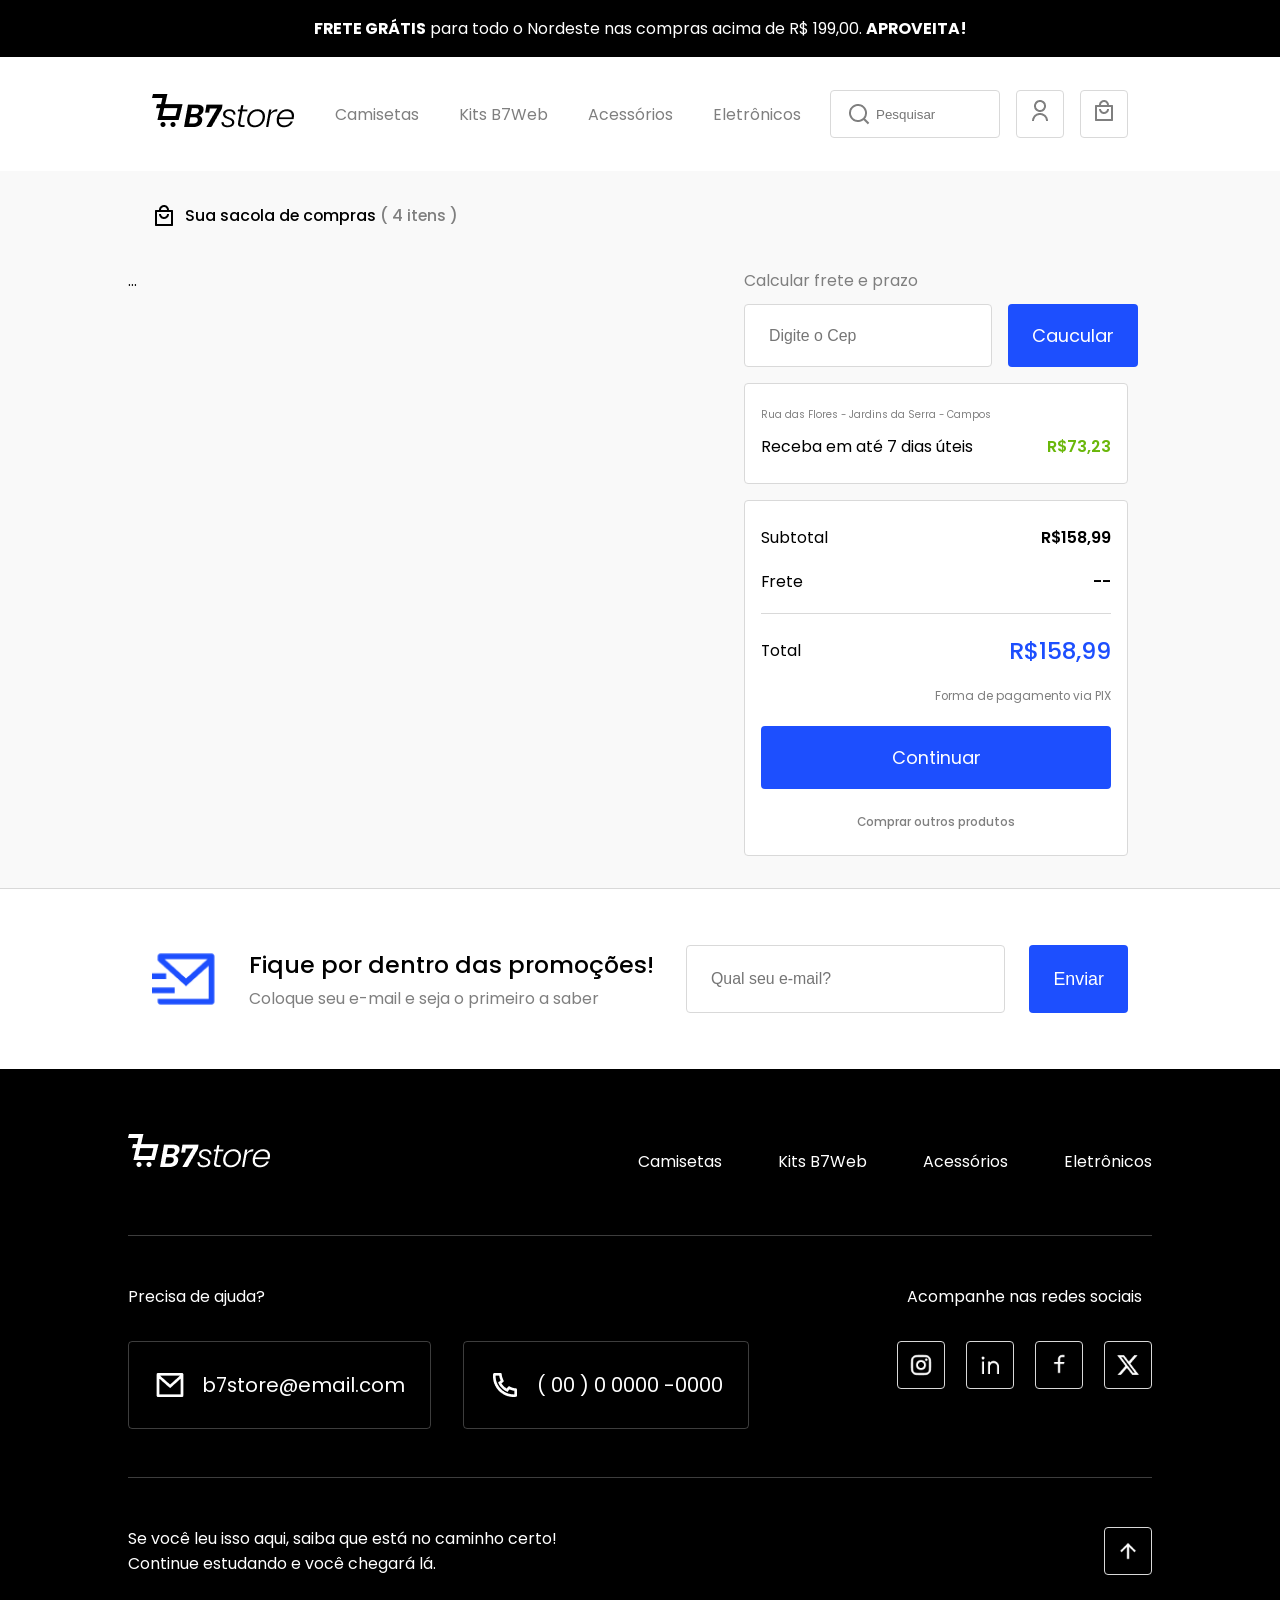
==== checkout.html @ 7e4fe43c "Na seção checkout, criei e estilizei a área info" ====
<!DOCTYPE html>
<html lang="pt-br">
<head>
    <meta charset="UTF-8">
    <meta name="viewport" content="width=device-width, initial-scale=1.0">
    <title>B7Store</title>
    <link rel="stylesheet" href="assets/css/global.css">
    <link rel="stylesheet" href="assets/css/header.css">
    <link rel="stylesheet" href="assets/css/newsletter.css">
    <link rel="stylesheet" href="assets/css/checkout.css">
    <link rel="stylesheet" href="assets/css/footer.css">

</head>
<body>
    <section class="header-warning">
        <div class="mobile">
            <span>FRETE GRÁTIS</span> para todo o Nordeste!
        </div>
        <div class="desktop">
            <span>FRETE GRÁTIS</span> para todo o Nordeste nas compras acima de R$ 199,00. <span>APROVEITA!</span>
        </div>
    </section>
   <header>
        <div class="header-main">
            <div class="header-left">
                <a href="" class="logo"><img src="assets/imagem/ui/logo-black.png" alt=""></a>
                <ul>
                    <li><a href="produtos.html">Camisetas</a></li>
                     <li><a href="produtos.html">Kits B7Web</a></li>
                     <li><a href="produtos.html">Acessórios</a></li>
                     <li><a href="produtos.html">Eletrônicos</a></li>
                </ul>
            </div>
            <div class="header-right">
                <div>
                    <input type="text" class="search" placeholder="Pesquisar">
                </div>
                <div class="btn-icon">
                    <a href="login.html"><img src="assets/imagem/ui/user-line.png" alt=""></a>
                </div>
                <div class="btn-icon">
                    <a href="checkout.html"><img src="assets/imagem/ui/shopping-bag-4-line.png" alt=""></a>
                </div>

                <div class="btn-icon menu-burger">
                    <a class="of"><img src="assets/imagem/ui/menu-line.png" alt=""></a>

                     <a class="on"><img src="assets/imagem/ui/menu-line-white.png" alt=""></a>
                    
                </div>
            </div>
        </div>
        <div class="header-menu">
            <a href="">Camisetas</a>
            <a href="">Kits B7Web</a>
            <a href="">Acessórios</a>
            <a href="">Eletrônicos</a>
        </div>
        <div class="mobile-search">
              <input type="text" class="search" placeholder="Pesquisar">
        </div>
   </header>
   <main>
     <section class="checkout-header">
        <img src="assets/imagem/ui/shopping-bag-4-line-black.png" alt="">
        <div>Sua sacola de compras <span>( 4 itens )</span></div>
     </section>

     <section class="checkout">
        <div class="products">
            ...
        </div>

        <div class="info">
            <div class="shipping">
                <div class="shipping-area">
                    <div class="shipping-text">Calcular frete e prazo</div>
                    <div class="shipping-input">
                        <input type="text" class="input" placeholder="Digite o Cep">
                        <div class="button">Caucular</div>
                    </div>
                </div>
            </div>

            <div class="shipping-result">
                <div class="shipping-address">Rua das Flores - Jardins da Serra - Campos</div>
                <div class="area">
                    <div class="left">Receba em até 7 dias úteis</div>
                    <div class="right">R$73,23</div>
                </div>

            </div>

            <div class="subtotal">
                <div class="area">
                    <div class="left">Subtotal</div>
                    <div class="right">R$158,99</div>
                </div>

                <div class="area">
                    <div class="left">Frete</div>
                    <div class="right">--</div>
                </div>

                <div class="area total">
                    <div class="left">Total</div>
                    <div class="right">
                        <div class="bigtotal">R$158,99</div>
                    </div>
                </div>

                 <div class="payment">Forma de pagamento via PIX</div>

                 <div class="button">Continuar</div>

                 <a href="" class="link">Comprar outros produtos</a>
            </div>
        </div>
     </section>
   </main>
   <section class="newsletter">
        <div class="newsArea">
        <div class="news-left">
            <img src="assets/imagem/ui/mail-send-line.png" alt="">

            <div>
                <h3>Fique por dentro das promoções!</h3>
                <p>Coloque seu e-mail e seja o primeiro a saber</p>
            </div>
        </div>
        <div class="news-right">
            <input type="text" class="input" name="" id="" placeholder="Qual seu e-mail?">
            <button class="button">Enviar</button>
        </div>
        </div>
   </section>
   <footer>
        <div class="footer-menu">
            <a href="" class="logo">
                <img src="assets/imagem/ui/logo-white.png" alt="">
            </a href="">
            <ul>
                <li><a href="produtos.html"></a>Camisetas</li>
                <li><a href="produtos.html"></a>Kits B7Web</li>
                <li><a href="produtos.html"></a>Acessórios</li>
                <li><a href="produtos.html"></a>Eletrônicos</li>
            </ul>
        </div>
        <div class="footer-contacts">
            <div class="contacts">
                <div class="footer-title">Precisa de ajuda?</div>
                <div class="footer-icons">
                    <a href="" class="footer-icons-text">
                        <img src="assets/imagem/ui/mail-line.png" alt="">
                        <span>b7store@email.com</span>
                    </a>
                     <a href="" class="footer-icons-text">
                        <img src="assets/imagem/ui/phone-line.png" alt="">
                        <span>( 00 ) 0 0000 -0000</span>
                     </a>
                </div>
            </div>

            <div class="social">
                <div class="footer-title">Acompanhe nas redes sociais</div>
                <div class="redes">
                    <a href="" class="btn-icon">
                        <img src="assets/imagem/ui/instagram-line.png" alt="">
                    </a>
                     <a href="" class="btn-icon">
                        <img src="assets/imagem/ui/linkedin-line.png" alt="">
                    </a>
                     <a href="" class="btn-icon">
                        <img src="assets/imagem/ui/facebook-line.png" alt="">
                    </a>
                     <a href="" class="btn-icon">
                        <img src="assets/imagem/ui/twitter-x-fill.png" alt="">
                    </a>
                </div>
            </div>
        </div>
        <div class="footer-bottom">
            <div class="bottom-text">
                Se você leu isso aqui, saiba que está no caminho certo! <br>
                Continue estudando e você chegará lá.
            </div>

            <div class="btn-icon">
                <img src="assets/imagem/ui/arrow-up-line.png" alt="">
            </div>
        </div>
   </footer>
   <script src="assets/js/header.js"></script>
   <script src="assets/js/checkout.js"></script>
   <script src="assets/js/footer.js"></script>
</body>
</html>
---- assets/css/global.css ----
@import url('https://fonts.googleapis.com/css2?family=Poppins:ital,wght@0,100;0,200;0,300;0,400;0,500;0,600;0,700;0,800;0,900;1,100;1,200;1,300;1,400;1,500;1,600;1,700;1,800;1,900&display=swap');

*{
    margin: 0;
    padding: 0;
    box-sizing:border-box;
    list-style:none;
}

html{
    font-size:62.05%;
}

body{
    font-family: "Poppins", sans-serif;
    font-size:1.6rem;
    background-color:#f9f9f9;
}

main{
    max-width:1024px;
    margin:auto;
    padding:32px 0;
}

.btn-icon{
    width:48px;
    height:48px;
    border:1px solid #D9D9D9;
    border-radius:4px;
    display:flex;
    justify-content:center;
    align-items:center;
    cursor:pointer;
}

.btn-icon img{
    width:24px;
    height:24px;
}

.input{
    padding:18px 24px;
    border:1px solid #D9D9D9;
    border-radius:4px;
    font-size:1.6rem;
    outline:none;
}

.button{
    padding:18px 24px;
    border:0;
    border-radius:4px;
    background-color:#1D4FFE;
    color:#FFFFFF;
    font-size:1.8rem;
    cursor:pointer;
}
---- assets/css/header.css ----
.header-warning{
    background-color:#000;
    padding:16px 0;
    color:#fff;
    text-align:center;
}

.header-warning span{
    font-weight:bold;
}

.header-warning .desktop{
    display:none;
}

header{
    background-color:#FFF;
}

header .header-main{
    max-width:1024px;
    margin:auto;
    display:flex;
    justify-content:space-between;
    align-items:center;
    padding:33px 24px;
}

header .header-left{
    display:flex;
    align-items:center;
}

header .header-right{
    display:flex;
    align-items:center;
    gap:16px;
}

header .header-right .btn-icon:hover{
    background-color:rgba(0,0,0,0.03);
}

header .header-left .logo{
    margin-right:40px;
}

header .header-left ul{
   display:none;
   align-items:center;
   gap:40px;
}

header .header-left ul li a{
    text-decoration:none;
    color:#7F7F7F;
}

header .header-left ul li a:hover{
    color:#000;
}


header .header-right .search,
header .mobile-search .search{
    display:none;
    height:48px;
    width:170px;
    border:1px solid #D9D9D9;
    border-radius:4px;
    background-image:url("../imagem/ui/search.png");
    background-repeat:no-repeat;
    background-position:16px center;
    background-size:24px 24px;
    padding-left:45px;
    padding-right:16px;
    outline:none;
}
header .mobile-search{
    padding:0 24px 24px 24px;
}

header .mobile-search .search{
    display:block;
    width:100%;
}

.header-menu{
    display:none;
    padding-bottom:32px;
}

header .header-right .menu-burger.active {
    background-color:#1D4FFE;
}

.menu-burger .on{
    display:none;
}

.menu-burger.active .on{
    display:block;
}

.menu-burger.active .of{
    display:none;
}


.header-menu a{
    text-decoration:none;
    display:block;
    color:#7F7F7F;
    padding:24px 32px;
    border-bottom:1px solid #D9D9D9;
    font-size:1.9rem;
    background-image:url("../imagem/ui/arrow-up-right.png");
    background-repeat:no-repeat;
    background-size:24px 24px;
    background-position:right 32px center;
    
}


@media(width > 714px){
    .header-warning .desktop{
        display:block;
    }

    .header-warning .mobile{
        display:none;
    }
}


@media(width > 1024px){
    header .header-left ul{
   display:flex;
}

header .header-right .menu-burger{
    display:none;
}

header .header-right .search{
    display:block;
}

header .mobile-search{
    display:none;
}

.header-menu{
    display:none !important;
}
}
---- assets/css/newsletter.css ----
.newsletter{
    background-color:#FFFFFF;
    border-top:1px solid #D9D9D9;
    
}

.newsArea{
    max-width:1024px;
    margin:auto;
    padding:56px 24px;
    display:flex;
    flex-direction:column;
    gap:32px;
}

.newsletter .news-left{
    width:220px;
    margin:auto;
    text-align:center;
}


.newsletter .news-left img{
    width:68px;
}

.newsletter .news-left h3{
    font-size:2.4rem;
    font-weight:500;
    padding:24px 0;
}

.newsletter .news-left p{
    color:#7F7F7F;
}


.newsletter .news-right{
    width:100%;
    flex:1;
    display:flex;
    flex-direction:column;
    gap:24px;
}

.newsletter .news-right input{
    flex:1;
}


@media(width > 1024px){
    .newsletter{
        flex-direction:row;
    }

    .newsletter .news-left{
        width:auto;
        margin:0;
        text-align:left;
        display:flex;
        align-items:center;
    }

    .newsletter .news-left h3{
       padding:0;
       padding-bottom:4px;
    }

    .newsletter .news-left img{
       margin-right:29px;
    }

      .newsArea{
        flex-direction:row;
     }

    .newsletter .news-right{
        flex-direction: row;
    }


}
---- assets/css/checkout.css ----
.checkout-header {
  margin: 0 24px;
  display: flex;
  align-items: center;
  gap: 9px;
  font-size: 1.6rem;
  font-weight: 500;
  color: #000;
}

.checkout-header span {
  color: #7f7f7f;
}

.checkout {
  margin-top: 40px;
  display: flex;
  flex-direction: column;
  gap: 32px;
}

.checkout .products {
  flex: 1;
}

.checkout .info {
  margin: 0 24px;
}

.info .shipping-area
 .shipping-text {
  color: #7f7f7f;
  font-size: 1.6rem;
}

.info .shipping-area 
.shipping-input {
  display: flex;
  gap: 16px;
  margin-top: 11px;
  
}

.info .shipping-area
.shipping-input .input{
    flex:1;
}

.info .shipping-result {
  background-color: #fff;
  margin: 16px 0;
  padding:24px 16px;
  border: 1px solid #d9d9d9;
  border-radius: 4px;
}

.info .shipping-result .shipping-address {
  font-size: 1rem;
  color: #7f7f7f;
  margin-bottom: 12px;
}

.info .shipping-result .area {
  display: flex;
  align-items: center;
  justify-content: space-between;
}

.info .shipping-result .area .left {
  font-size: 1.6rem;
  color: #000;
}

.info .shipping-result .area .right {
  font-size: 1.6rem;
  font-weight: 600;
  color: #6ab70a;
}

.info .subtotal {
  background-color: #fff;
  font-size: 1.6rem;
  color: #000;
}

.info .subtotal {
  padding:24px 16px;
  border: 1px solid #d9d9d9;
  border-radius: 4px;
}

.info .subtotal .area {
  display: flex;
  align-items: center;
  justify-content: space-between;
  margin-bottom:19px;
}

.info .subtotal .area .right {
  font-weight: 600;
}

.info .subtotal .total {
  border-top: 1px solid #d9d9d9;
  padding-top:19px;
}

.info .subtotal .area .bigtotal {
  font-size: 2.4rem;
  font-weight: 500;
  color: #1d4ffe;
}

.info .subtotal .payment {
  font-size: 1.2rem;
  color: #7f7f7f;
  margin-bottom: 21px;
  text-align: right;
}

.info .subtotal .button {
  text-align: center;
}

.info .subtotal .link {
  display: flex;
  justify-content: center;
  text-decoration: none;
  font-size: 1.2rem;
  font-weight: 500;
  color: #7f7f7f;
 margin-top:24px;
}

@media (width > 1024px) {
  .checkout {
    flex-direction: row;
  }

  .checkout .info {
    width: 384px;
  }
}
---- assets/css/footer.css ----
footer {
  background-color: #000000;
  color: #ffffff;
}

.footer-menu,
.footer-contacts,
.footer-bottom {
  padding: 48px 0;
  max-width: 1024px;
  margin: auto;
}

.footer-menu {
  display: flex;
  flex-direction: column;
  align-items: center;
  padding-top: 128px;
}

.footer-menu ul {
  margin-top: 88px;
  display: flex;
  flex-direction: column;
  gap: 56px;
}

.footer-menu li a {
  font-size: 2rem;
  color: #ffffff;
  text-decoration: none;
}

.footer-contacts {
  display: flex;
  flex-direction: column;
  border-top: 1px solid rgba(255, 255, 255, 0.24);
  border-bottom: 1px solid rgba(255, 255, 255, 0.24);
}

.contacts {
  display: flex;
  flex-direction: column;
}

.contacts .footer-icons {
  display: flex;
  flex-direction: column;
  align-items: center;
  gap: 32px;
  margin-bottom: 74px;
}

.footer-contacts
 .footer-title {
  text-align: center;
  margin-bottom: 32px;
}

.footer-contacts 
.footer-icons-text {
  text-decoration: none;
  font-size: 2rem;
  color: #fff;
  padding: 0 25px;
}

.footer-contacts 
.footer-icons-text {
  height: 88px;
  border: 1px solid rgba(255, 255, 255, 0.24);
  border-radius: 4px;
  display: flex;
  justify-content: center;
  align-items: center;
  gap: 16px;
}

.footer-icons-text img{
    width:32px;
    height:32px;
}

.social .redes {
  display: flex;
  justify-content: center;
  align-items: center;
  gap: 21px;
}

.footer-bottom {
  display: flex;
  flex-direction: column;
  align-items: center;
  justify-content: center;
  gap: 72px;
}

.bottom-text {
  width: 270px;
}

@media (width > 1024px) {
  .footer-menu {
    padding-top: 63px;
    flex-direction: row;
    justify-content: space-between;
  }

  .footer-menu ul {
    margin-top: 0;
    flex-direction: row;
  }

  .footer-contacts {
    flex-direction: row;
  }

  .contacts {
    flex: 1;
  }

  .contacts .footer-icons {
    flex-direction: row;
    margin: 0;
  }

  .contacts .footer-title {
    text-align: start;
  }

  .footer-bottom{
    flex-direction:row;
    justify-content:space-between;
  }

  .bottom-text{
    width:auto;
  }
}
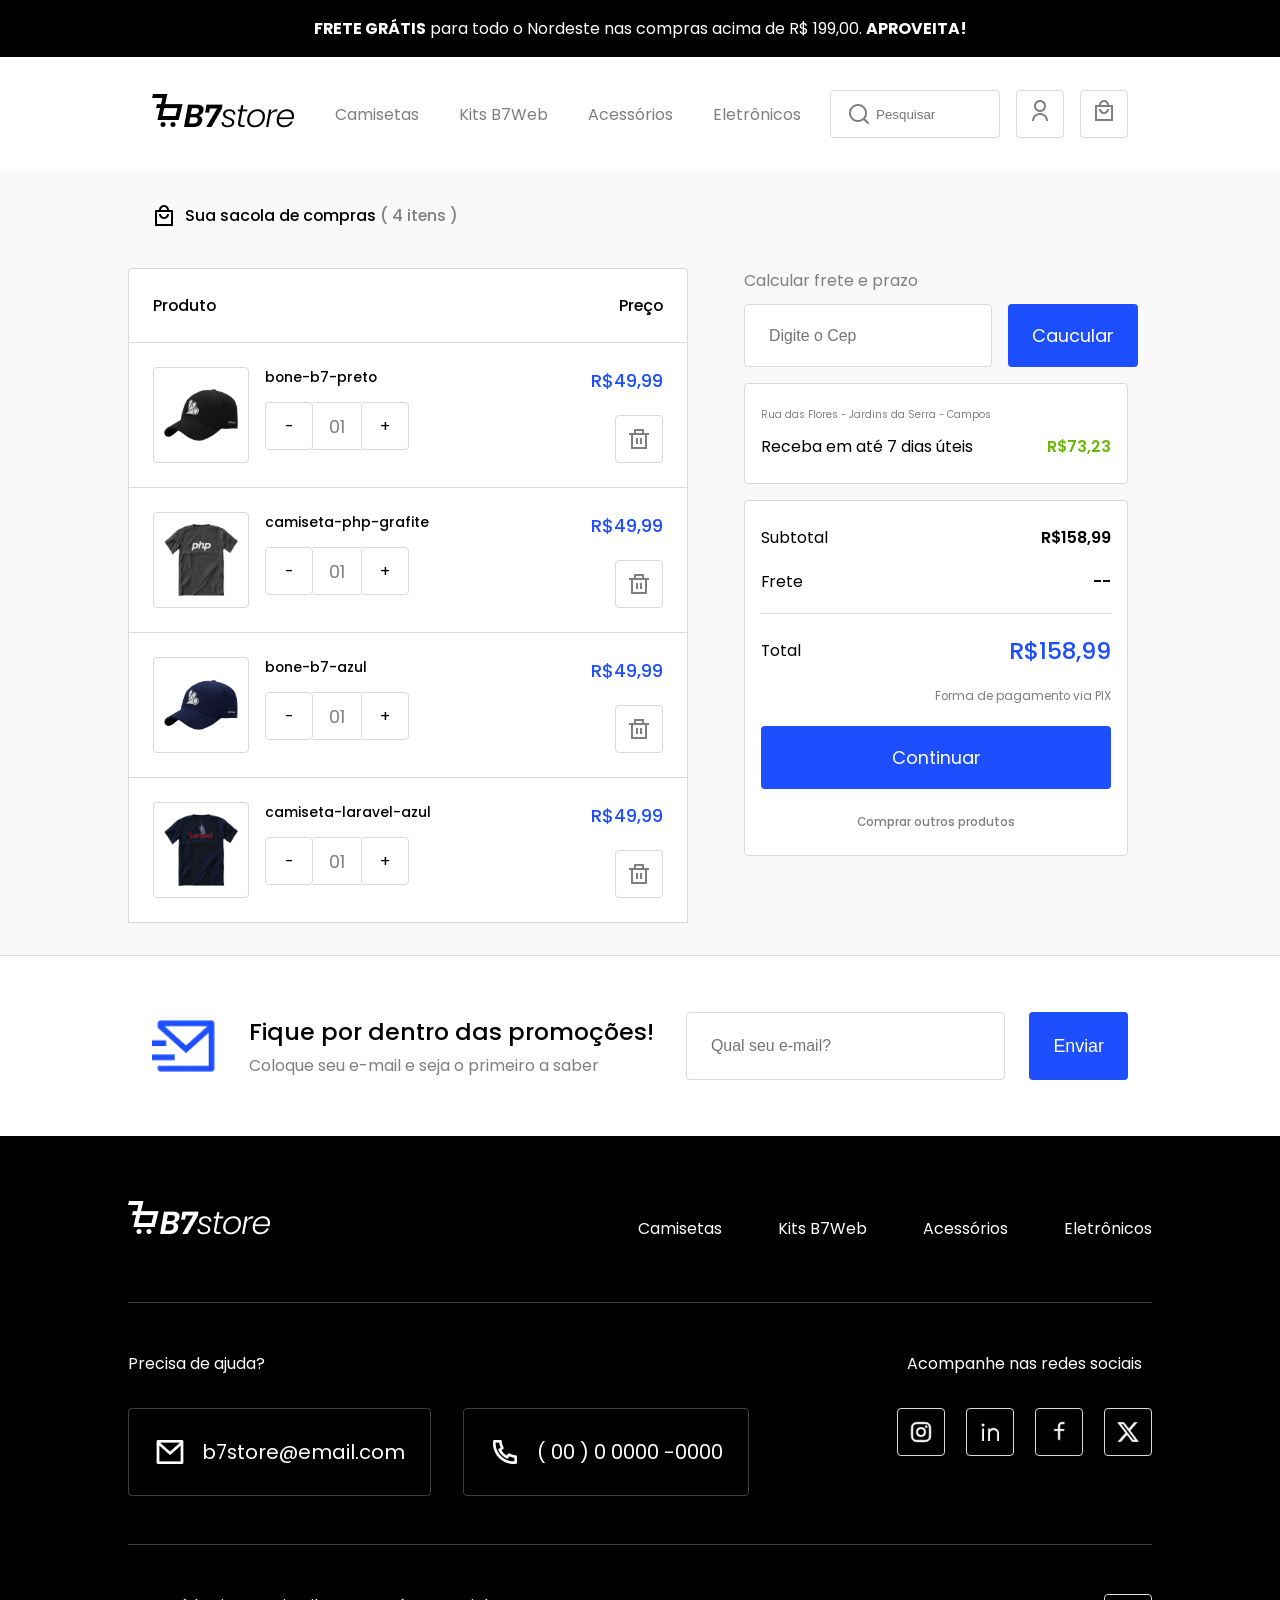
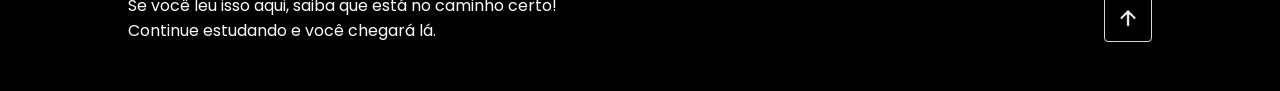
==== commit a07abfd3: "Ainda na  seção checkout, criei e estilizei a área products" ====
--- a/checkout.html
+++ b/checkout.html
@@ -68,7 +68,97 @@
 
      <section class="checkout">
         <div class="products">
-            ...
+            
+            <div class="product-header">
+                <div>Produto</div>
+                <div>Preço</div>
+            </div>
+
+            <div class="products-area">
+                <div class="product">
+                   <div class="product-photo">
+                    <img src="assets/imagem/products/bone-b7-preto.png" alt="">
+                   </div>
+                    <div class="product-info">
+                        <div class="product-name">bone-b7-preto</div>
+                        <div class="product-qt">
+                            <div class="btn-icon">-</div>
+                            <div class="btn-icon-text">01</div>
+                            <div class="btn-icon">+</div>
+                        </div>
+                    </div>
+
+                    <div class="product-info-2">
+                        <div class="product-price">R$49,99</div>
+                        <div class="btn-icon">
+                            <img src="assets/imagem/ui/trash.png" alt="">
+                        </div>
+                    </div>
+                </div>
+                <div class="product">
+                   <div class="product-photo">
+                    <img src="assets/imagem/products/camiseta-php-grafite.png" alt="">
+                   </div>
+                    <div class="product-info">
+                        <div class="product-name">camiseta-php-grafite</div>
+                        <div class="product-qt">
+                            <div class="btn-icon">-</div>
+                            <div class="btn-icon-text">01</div>
+                            <div class="btn-icon">+</div>
+                        </div>
+                    </div>
+
+                    <div class="product-info-2">
+                        <div class="product-price">R$49,99</div>
+                        <div class="btn-icon">
+                            <img src="assets/imagem/ui/trash.png" alt="">
+                        </div>
+                    </div>
+                </div>
+
+                 <div class="product">
+                   <div class="product-photo">
+                    <img src="assets/imagem/products/bone-b7-azul.png" alt="">
+                   </div>
+                    <div class="product-info">
+                        <div class="product-name">bone-b7-azul</div>
+                        <div class="product-qt">
+                           <div class="btn-icon">-</div>
+                            <div class="btn-icon-text">01</div>
+                            <div class="btn-icon">+</div>
+                        </div>
+                    </div>
+
+                    <div class="product-info-2">
+                        <div class="product-price">R$49,99</div>
+                        <div class="btn-icon">
+                            <img src="assets/imagem/ui/trash.png" alt="">
+                        </div>
+                    </div>
+                </div>
+
+
+                 <div class="product">
+                   <div class="product-photo">
+                    <img src="assets/imagem/products/camiseta-laravel-azul.png" alt="">
+                   </div>
+                    <div class="product-info">
+                        <div class="product-name">camiseta-laravel-azul</div>
+                        <div class="product-qt">
+                          <div class="btn-icon">-</div>
+                            <div class="btn-icon-text">01</div>
+                            <div class="btn-icon">+</div>
+                        </div>
+                    </div>
+
+                    <div class="product-info-2">
+                        <div class="product-price">R$49,99</div>
+                        <div class="btn-icon">
+                            <img src="assets/imagem/ui/trash.png" alt="">
+                        </div>
+                    </div>
+                </div>
+            </div>
         </div>
 
         <div class="info">
@@ -113,7 +203,7 @@
 
                  <div class="button">Continuar</div>
 
-                 <a href="" class="link">Comprar outros produtos</a>
+                 <a href="produtos.html" class="link">Comprar outros produtos</a>
             </div>
         </div>
      </section>
--- a/assets/css/global.css
+++ b/assets/css/global.css
@@ -39,6 +39,10 @@
     height:24px;
 }
 
+.btn-icon:hover{
+    background-color:rgba(0,0,0,0.03);
+}
+
 .input{
     padding:18px 24px;
     border:1px solid #D9D9D9;
--- a/assets/css/checkout.css
+++ b/assets/css/checkout.css
@@ -27,29 +27,25 @@
   margin: 0 24px;
 }
 
-.info .shipping-area
- .shipping-text {
-  color: #7f7f7f;
-  font-size: 1.6rem;
-}
-
-.info .shipping-area 
-.shipping-input {
+.info .shipping-area .shipping-text {
+  color: #7f7f7f;
+  font-size: 1.6rem;
+}
+
+.info .shipping-area .shipping-input {
   display: flex;
   gap: 16px;
   margin-top: 11px;
-  
-}
-
-.info .shipping-area
-.shipping-input .input{
-    flex:1;
+}
+
+.info .shipping-area .shipping-input .input {
+  flex: 1;
 }
 
 .info .shipping-result {
   background-color: #fff;
   margin: 16px 0;
-  padding:24px 16px;
+  padding: 24px 16px;
   border: 1px solid #d9d9d9;
   border-radius: 4px;
 }
@@ -84,7 +80,7 @@
 }
 
 .info .subtotal {
-  padding:24px 16px;
+  padding: 24px 16px;
   border: 1px solid #d9d9d9;
   border-radius: 4px;
 }
@@ -93,7 +89,7 @@
   display: flex;
   align-items: center;
   justify-content: space-between;
-  margin-bottom:19px;
+  margin-bottom: 19px;
 }
 
 .info .subtotal .area .right {
@@ -102,7 +98,7 @@
 
 .info .subtotal .total {
   border-top: 1px solid #d9d9d9;
-  padding-top:19px;
+  padding-top: 19px;
 }
 
 .info .subtotal .area .bigtotal {
@@ -129,7 +125,87 @@
   font-size: 1.2rem;
   font-weight: 500;
   color: #7f7f7f;
- margin-top:24px;
+  margin-top: 24px;
+}
+
+.product-header {
+  background-color: #fff;
+  padding: 24px;
+  display: none;
+  align-items: center;
+  justify-content: space-between;
+  border: 1px solid #d9d9d9;
+  border-top-left-radius: 4px;
+  border-top-right-radius: 4px;
+  font-size: 1.6rem;
+  font-weight: 500;
+  color: #000;
+}
+
+.products-area {
+  background-color: #fff;
+  border-top: 1px solid #d9d9d9;
+  border-bottom: 1px solid #d9d9d9;
+}
+
+.products-area .product {
+  padding: 24px;
+  display: flex;
+  gap: 16px;
+}
+
+.products-area .product .product-photo {
+  width: 96px;
+  height: 96px;
+  display: flex;
+  align-items: center;
+  justify-content: center;
+  border: 1px solid #d9d9d9;
+  border-radius: 4px;
+  padding: 10px;
+}
+
+.products-area .product .product-photo img {
+  width: 100%;
+}
+
+.product .product-info {
+  flex: 1;
+}
+
+.product .product-info .product-name {
+  font-size: 1.4rem;
+  font-weight: 500;
+  color: #000;
+}
+
+.product-info .product-qt {
+  display: flex;
+  margin-top: 14px;
+}
+
+.product-info .product-qt .btn-icon-text {
+  display: flex;
+  align-items: center;
+  justify-content: center;
+  border-top: 1px solid #d9d9d9;
+  border-bottom: 1px solid #d9d9d9;
+  font-size: 1.8rem;
+  color: #7f7f7f;
+  width: 48px;
+}
+
+.product .product-info-2 .product-price {
+  font-size: 1.8rem;
+  font-weight: 500;
+  color: #1d4ffe;
+}
+
+.product .product-info-2 {
+  display: flex;
+  flex-direction: column;
+  align-items: flex-end;
+  gap: 21px;
 }
 
 @media (width > 1024px) {
@@ -140,4 +216,19 @@
   .checkout .info {
     width: 384px;
   }
-}
+
+  .product-header {
+    display: flex;
+  }
+
+  .products-area {
+    border-top: none;
+    border-bottom: none;
+    border-left: 1px solid #d9d9d9;
+    border-right: 1px solid #d9d9d9;
+  }
+
+  .product {
+    border-bottom: 1px solid #d9d9d9;
+  }
+}
